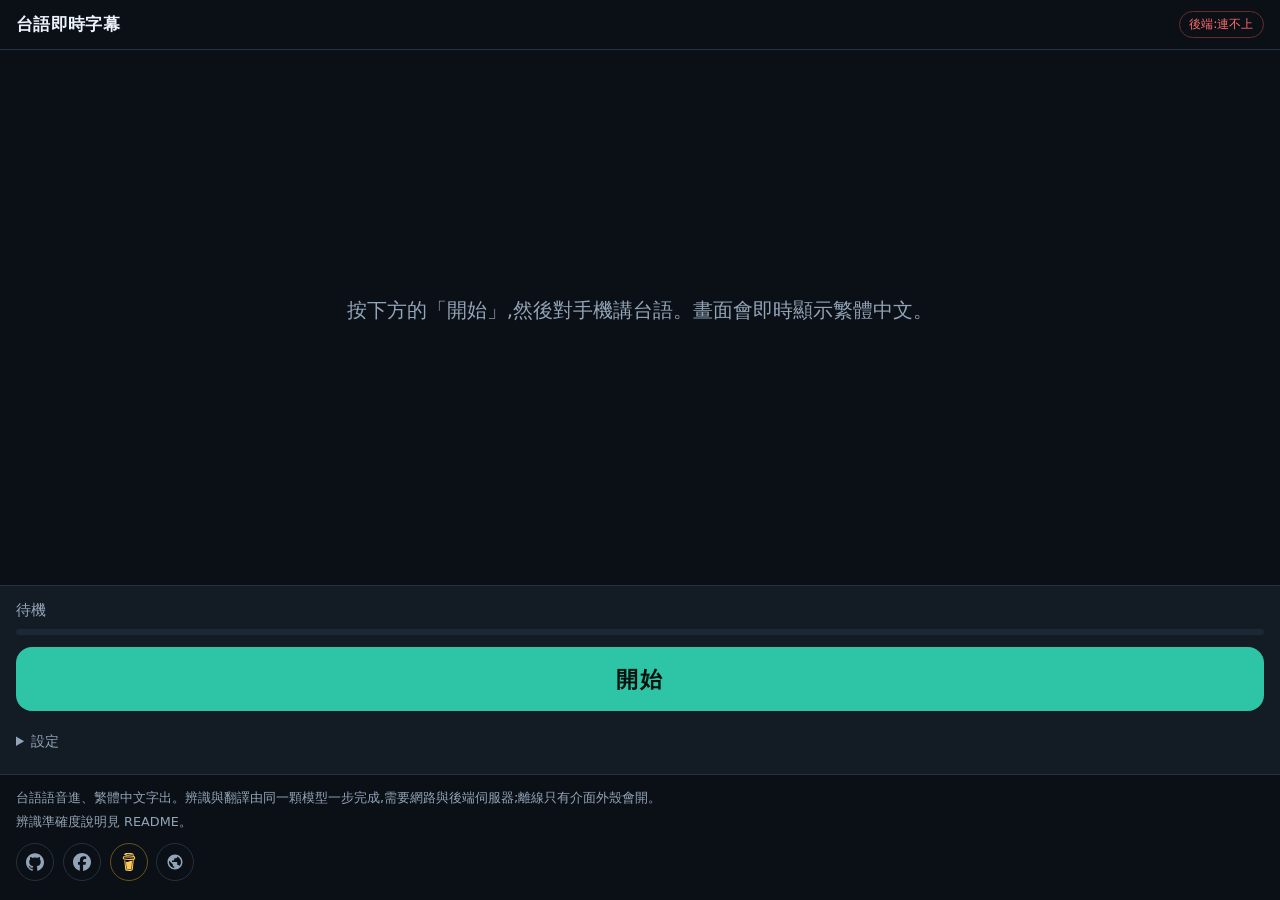
==== web/index.html @ a286e87c "feat: 台語即時字幕,對手機講台語畫面出繁中文字 wish-pool 願望 #37 的實作。單向:台語語音進、繁體中文字出,給不懂台語的人當場讀。  架構是一個 process 服務到底:serv" ====
<!doctype html>
<html lang="zh-Hant-TW">
<head>
<meta charset="utf-8">
<meta name="viewport" content="width=device-width, initial-scale=1, viewport-fit=cover">
<meta name="color-scheme" content="dark">
<meta name="theme-color" content="#0b1016">
<meta name="description" content="對手機講台語,畫面即時顯示繁體中文字,給不懂台語的人讀。">
<!-- 零外連:所有資產同源自架。style-src 需要 unsafe-inline 是因為音量條用 style 屬性改寬度;
     script-src/worker-src 需要 blob: 是因為 AudioWorklet 的處理器程式碼由 Blob URL 載入。
     connect-src * 是因為後端位址可由使用者在設定裡覆寫成別台機器。 -->
<meta http-equiv="Content-Security-Policy" content="default-src 'self'; script-src 'self' blob:; worker-src 'self' blob:; style-src 'self' 'unsafe-inline'; img-src 'self' data:; connect-src *; base-uri 'none'; form-action 'none'">
<title>台語即時字幕</title>
<link rel="manifest" href="manifest.webmanifest">
<link rel="icon" href="icon-192.png" sizes="192x192" type="image/png">
<link rel="apple-touch-icon" href="icon-192.png">
<link rel="stylesheet" href="styles.css">
<!-- 作者推廣三件套(加部落格共四顆)的樣式。本站 CSP 不允許 inline script,
     所以 BMC 注意力效果改成純 CSS:咖啡杯常駐輕跳,並在第 18、138、258 秒各彈一次對話泡。
     prefers-reduced-motion 由 styles.css 末尾的全域規則關掉動畫,對話泡預設 opacity 0,所以會安靜。 -->
<style>
.promo { display: flex; align-items: center; gap: .55rem; margin-top: .7rem; }
.promo a {
  display: inline-flex; align-items: center; justify-content: center;
  width: 38px; height: 38px; border: 1px solid var(--line); border-radius: 50%;
  background: var(--ink); color: var(--fg-dim); text-decoration: none;
}
.promo a:hover, .promo a:focus-visible { color: var(--fg); border-color: var(--fg-dim); }
.promo-bmc { position: relative; display: inline-flex; }
.promo-bmc a { color: var(--warn); border-color: #6b5316; }

@keyframes promo-idle {
  0%, 55%, 100% { transform: translateY(0); }
  62% { transform: translateY(-4px); }
  70% { transform: translateY(0); }
  78% { transform: translateY(-2px); }
  84% { transform: translateY(0); }
}
.promo-idle { animation: promo-idle 2.6s ease-in-out infinite; }

/* 大跳三次,時間點對齊下面三個對話泡 */
@keyframes promo-hop {
  0% { transform: translateY(0); }
  0.15% { transform: translateY(-7px); }
  0.35% { transform: translateY(0); }
  0.50% { transform: translateY(-3px); }
  0.70%, 100% { transform: translateY(0); }
}
.promo-hop { animation: promo-hop 120s ease-in-out 18s 3 both; }

@keyframes promo-say {
  0% { opacity: 0; transform: translateY(6px); }
  6%, 80% { opacity: 1; transform: translateY(0); }
  100% { opacity: 0; transform: translateY(0); }
}
.promo-bubble {
  position: absolute; left: -8px; bottom: calc(100% + 10px);
  width: max-content; max-width: 200px; padding: 6px 11px;
  border: 1px solid rgba(0, 0, 0, .1); border-radius: 14px;
  background: #fffdf7; color: #4a3f35; font-size: 13px; line-height: 1.5;
  box-shadow: 0 4px 14px rgba(0, 0, 0, .3);
  opacity: 0; pointer-events: none;
  animation: promo-say 5s ease both;
}
.promo-bubble::after {
  content: ""; position: absolute; left: 21px; bottom: -6px;
  border: 6px solid transparent; border-bottom: 0; border-top-color: #fffdf7;
}
.promo-say-1 { animation-delay: 18s; }
.promo-say-2 { animation-delay: 138s; }
.promo-say-3 { animation-delay: 258s; }
</style>
</head>
<body>

<header class="bar">
  <h1>台語即時字幕</h1>
  <p id="backend" class="pill" data-tone="idle">後端:檢查中</p>
</header>

<p id="insecure" class="notice" hidden></p>

<main id="stage" class="stage" aria-live="polite" aria-relevant="additions text" aria-label="字幕">
  <p id="hint" class="hint">按下方的「開始」,然後對手機講台語。畫面會即時顯示繁體中文。</p>
</main>

<div class="dock">
  <p id="status" class="status" data-tone="idle">待機</p>

  <div class="level" role="img" aria-label="麥克風音量">
    <div id="level-bar" class="level-bar"></div>
  </div>

  <button id="toggle" class="go" type="button" aria-label="開始聆聽台語">開始</button>

  <details id="settings">
    <summary>設定</summary>
    <div class="fields">
      <label for="base">後端位址</label>
      <input id="base" type="url" inputmode="url" autocomplete="off" spellcheck="false"
             placeholder="留空 = 與本頁同一台伺服器" aria-describedby="base-help">
      <p id="base-help" class="fine">例如 https://192.168.1.20:8000。改完會存在這台裝置上。</p>

      <label for="fontsize">字級 <output id="fontsize-out">100%</output></label>
      <input id="fontsize" type="range" min="70" max="200" step="10" value="100">

      <label class="row" for="demo">
        <input id="demo" type="checkbox">
        <span>示範模式(不連後端,播放預錄假字幕給人看介面)</span>
      </label>
    </div>
  </details>
</div>

<footer class="foot">
  <p>台語語音進、繁體中文字出。辨識與翻譯由同一顆模型一步完成,需要網路與後端伺服器;離線只有介面外殼會開。</p>
  <p id="accuracy-note">辨識準確度說明見 README。</p>

  <!-- yz-promo-footer v8-csp | 三件套加部落格。本站 CSP 禁 inline script,所以效果用純 CSS 等效實作。
       請勿直接對本檔跑 promo-footer 的 apply.py:它會注入 inline script(被 CSP 擋掉),
       而且它的比對範圍會吃到頁尾的 app.js 標籤。要升級請手動改這一段。 -->
  <nav class="promo" aria-label="作者連結">
    <a href="https://github.com/yazelin/taigi-caption" target="_blank" rel="noopener" aria-label="GitHub 原始碼" title="GitHub 原始碼"><svg viewBox="0 0 24 24" width="18" height="18" fill="currentColor" aria-hidden="true"><path d="M12 .297c-6.63 0-12 5.373-12 12 0 5.303 3.438 9.8 8.205 11.385.6.113.82-.258.82-.577 0-.285-.01-1.04-.015-2.04-3.338.724-4.042-1.61-4.042-1.61C4.422 18.07 3.633 17.7 3.633 17.7c-1.087-.744.084-.729.084-.729 1.205.084 1.838 1.236 1.838 1.236 1.07 1.835 2.809 1.305 3.495.998.108-.776.417-1.305.76-1.605-2.665-.3-5.466-1.332-5.466-5.93 0-1.31.465-2.38 1.235-3.22-.135-.303-.54-1.523.105-3.176 0 0 1.005-.322 3.3 1.23.96-.267 1.98-.399 3-.405 1.02.006 2.04.138 3 .405 2.28-1.552 3.285-1.23 3.285-1.23.645 1.653.24 2.873.12 3.176.765.84 1.23 1.91 1.23 3.22 0 4.61-2.805 5.625-5.475 5.92.42.36.81 1.096.81 2.22 0 1.606-.015 2.896-.015 3.286 0 .315.21.69.825.57C20.565 22.092 24 17.592 24 12.297c0-6.627-5.373-12-12-12"/></svg></a>
    <a href="https://www.facebook.com/yaze.lin.gm" target="_blank" rel="noopener" aria-label="Facebook" title="Facebook"><svg viewBox="0 0 24 24" width="18" height="18" fill="currentColor" aria-hidden="true"><path d="M9.101 23.691v-7.98H6.627v-3.667h2.474v-1.58c0-4.085 1.848-5.978 5.858-5.978.401 0 .955.042 1.468.103a8.68 8.68 0 0 1 1.141.195v3.325a8.623 8.623 0 0 0-.653-.036 26.805 26.805 0 0 0-.733-.009c-.707 0-1.259.096-1.675.309a1.686 1.686 0 0 0-.679.622c-.258.42-.374.995-.374 1.752v1.297h3.919l-.386 2.103-.287 1.564h-3.246v8.245C19.396 23.238 24 18.179 24 12.044c0-6.627-5.373-12-12-12s-12 5.373-12 12c0 5.628 3.874 10.35 9.101 11.647Z"/></svg></a>
    <span class="promo-bmc">
      <a class="promo-hop" href="https://buymeacoffee.com/yazelin" target="_blank" rel="noopener" aria-label="請亞澤喝杯咖啡 Buy me a coffee" title="請亞澤喝杯咖啡 Buy me a coffee"><svg class="promo-idle" viewBox="0 0 24 24" width="18" height="18" fill="currentColor" aria-hidden="true"><path d="M20.216 6.415l-.132-.666c-.119-.598-.388-1.163-1.001-1.379-.197-.069-.42-.098-.57-.241-.152-.143-.196-.366-.231-.572-.065-.378-.125-.756-.192-1.133-.057-.325-.102-.69-.25-.987-.195-.4-.597-.634-.996-.788a5.723 5.723 0 00-.626-.194c-1-.263-2.05-.36-3.077-.416a25.834 25.834 0 00-3.7.062c-.915.083-1.88.184-2.75.5-.318.116-.646.256-.888.501-.297.302-.393.77-.177 1.146.154.267.415.456.692.58.36.162.737.284 1.123.366 1.075.238 2.189.331 3.287.37 1.218.05 2.437.01 3.65-.118.299-.033.598-.073.896-.119.352-.054.578-.513.474-.834-.124-.383-.457-.531-.834-.473-.466.074-.96.108-1.382.146-1.177.08-2.358.082-3.536.006a22.228 22.228 0 01-1.157-.107c-.086-.01-.18-.025-.258-.036-.243-.036-.484-.08-.724-.13-.111-.027-.111-.185 0-.212h.005c.277-.06.557-.108.838-.147h.002c.131-.009.263-.032.394-.048a25.076 25.076 0 013.426-.12c.674.019 1.347.067 2.017.144l.228.031c.267.04.533.088.798.145.392.085.895.113 1.07.542.055.137.08.288.111.431l.319 1.484a.237.237 0 01-.199.284h-.003c-.037.006-.075.01-.112.015a36.704 36.704 0 01-4.743.295 37.059 37.059 0 01-4.699-.304c-.14-.017-.293-.042-.417-.06-.326-.048-.649-.108-.973-.161-.393-.065-.768-.032-1.123.161-.29.16-.527.404-.675.701-.154.316-.199.66-.267 1-.069.34-.176.707-.135 1.056.087.753.613 1.365 1.37 1.502a39.69 39.69 0 0011.343.376.483.483 0 01.535.53l-.071.697-1.018 9.907c-.041.41-.047.832-.125 1.237-.122.637-.553 1.028-1.182 1.171-.577.131-1.165.2-1.756.205-.656.004-1.31-.025-1.966-.022-.699.004-1.556-.06-2.095-.58-.475-.458-.54-1.174-.605-1.793l-.731-7.013-.322-3.094c-.037-.351-.286-.695-.678-.678-.336.015-.718.3-.678.679l.228 2.185.949 9.112c.147 1.344 1.174 2.068 2.446 2.272.742.12 1.503.144 2.257.156.966.016 1.942.053 2.892-.122 1.408-.258 2.465-1.198 2.616-2.657.34-3.332.683-6.663 1.024-9.995l.215-2.087a.484.484 0 01.39-.426c.402-.078.787-.212 1.074-.518.455-.488.546-1.124.385-1.766zm-1.478.772c-.145.137-.363.201-.578.233-2.416.359-4.866.54-7.308.46-1.748-.06-3.477-.254-5.207-.498-.17-.024-.353-.055-.47-.18-.22-.236-.111-.71-.054-.995.052-.26.152-.609.463-.646.484-.057 1.046.148 1.526.22.577.088 1.156.159 1.737.212 2.48.226 5.002.19 7.472-.14.45-.06.899-.13 1.345-.21.399-.072.84-.206 1.08.206.166.281.188.657.162.974a.544.544 0 01-.169.364zm-6.159 3.9c-.862.37-1.84.788-3.109.788a5.884 5.884 0 01-1.569-.217l.877 9.004c.065.78.717 1.38 1.5 1.38 0 0 1.243.065 1.658.065.447 0 1.786-.065 1.786-.065.783 0 1.434-.6 1.499-1.38l.94-9.95a3.996 3.996 0 00-1.322-.238c-.826 0-1.491.284-2.26.613z"/></svg></a>
      <span class="promo-bubble promo-say-1" aria-hidden="true">嘿，這裡這裡，我是咖啡按鈕</span>
      <span class="promo-bubble promo-say-2" aria-hidden="true">一杯咖啡，是下一個作品的燃料</span>
      <span class="promo-bubble promo-say-3" aria-hidden="true">不請也沒關係，你來玩我就很開心</span>
    </span>
    <a href="https://yazelin.github.io/" target="_blank" rel="noopener" aria-label="亞澤的部落格" title="亞澤的部落格"><svg viewBox="0 0 24 24" width="18" height="18" fill="currentColor" aria-hidden="true"><path d="M12 2C6.48 2 2 6.48 2 12s4.48 10 10 10 10-4.48 10-10S17.52 2 12 2zm-1 17.93c-3.95-.49-7-3.85-7-7.93 0-.62.08-1.21.21-1.79L9 15v1c0 1.1.9 2 2 2v1.93zm6.9-2.54c-.26-.81-1-1.39-1.9-1.39h-1v-3c0-.55-.45-1-1-1H8v-2h2c.55 0 1-.45 1-1V7h2c1.1 0 2-.9 2-2v-.41c2.93 1.19 5 4.06 5 7.41 0 2.08-.8 3.97-2.1 5.39z"/></svg></a>
  </nav>
</footer>

<script src="app.js"></script>
</body>
</html>
---- web/styles.css ----
/* 台語即時字幕:手機優先、深色、字大。零外連,字型走系統堆疊。 */

:root {
  --ink: #0b1016;
  --ink-2: #131b25;
  --line: #24313f;
  --fg: #eef4fb;
  --fg-dim: #93a4b8;
  --go: #2ec4a6;
  --go-ink: #04120e;
  --stop: #ff6b6b;
  --warn: #ffc857;
  --cap: 1;
}

* { box-sizing: border-box; }

html, body {
  height: 100%;
  margin: 0;
}

body {
  display: flex;
  flex-direction: column;
  background: var(--ink);
  color: var(--fg);
  font-family: "Noto Sans TC", "PingFang TC", "Microsoft JhengHei", system-ui, sans-serif;
  line-height: 1.5;
  -webkit-text-size-adjust: 100%;
  padding: env(safe-area-inset-top) env(safe-area-inset-right) env(safe-area-inset-bottom) env(safe-area-inset-left);
}

.bar {
  display: flex;
  align-items: center;
  justify-content: space-between;
  gap: .75rem;
  padding: .7rem 1rem;
  border-bottom: 1px solid var(--line);
}

.bar h1 {
  margin: 0;
  font-size: 1.05rem;
  letter-spacing: .02em;
}

.pill {
  margin: 0;
  padding: .2rem .6rem;
  border: 1px solid var(--line);
  border-radius: 999px;
  font-size: .78rem;
  color: var(--fg-dim);
  white-space: nowrap;
}

.pill[data-tone="ok"] { color: var(--go); border-color: #1d5c50; }
.pill[data-tone="bad"] { color: var(--stop); border-color: #6b2b2b; }

.notice {
  margin: 0;
  padding: .8rem 1rem;
  background: #3a2a08;
  border-bottom: 1px solid #6b5316;
  color: var(--warn);
  font-size: .95rem;
}

/* 字幕區 */
.stage {
  flex: 1 1 auto;
  overflow-y: auto;
  overscroll-behavior: contain;
  padding: 1rem 1rem 2rem;
  display: flex;
  flex-direction: column;
  gap: .55rem;
}

.hint {
  margin: auto 0;
  color: var(--fg-dim);
  font-size: clamp(1rem, 4vw, 1.25rem);
  text-align: center;
}

/* 每一句。字級至少 28px 起跳,--cap 由設定的字級滑桿縮放。 */
.line {
  margin: 0;
  font-size: calc(clamp(28px, 7.2vw, 46px) * var(--cap));
  font-weight: 700;
  line-height: 1.35;
  letter-spacing: .01em;
  color: var(--fg);
  opacity: .42;
  transition: opacity .25s ease;
  word-break: break-word;
}

/* 字少的時候把字幕壓在畫面下緣(靠近拇指與視線),多到滿了 auto 自動變 0,捲動照常 */
.stage > .line:first-child { margin-top: auto; }

/* 最新一句最亮,舊句淡出但仍讀得到 */
.line:last-child { opacity: 1; }
.line:nth-last-child(2) { opacity: .72; }
.line:nth-last-child(3) { opacity: .55; }

.line.pending {
  color: var(--fg-dim);
  font-weight: 500;
}

.line.demo::after {
  content: "示範";
  margin-inline-start: .5em;
  padding: .1em .4em;
  border: 1px solid var(--warn);
  border-radius: .35em;
  color: var(--warn);
  font-size: .38em;
  font-weight: 500;
  vertical-align: middle;
  white-space: nowrap;
}

.line.bad { color: var(--stop); font-size: calc(clamp(18px, 4.4vw, 24px) * var(--cap)); font-weight: 500; }

/* 底部操作區 */
.dock {
  flex: 0 0 auto;
  padding: .8rem 1rem 1rem;
  border-top: 1px solid var(--line);
  background: var(--ink-2);
}

.status {
  margin: 0 0 .5rem;
  font-size: .92rem;
  color: var(--fg-dim);
}

.status[data-tone="live"] { color: var(--go); }
.status[data-tone="work"] { color: var(--warn); }
.status[data-tone="bad"] { color: var(--stop); }

.level {
  height: 6px;
  margin-bottom: .8rem;
  border-radius: 999px;
  background: #1d2836;
  overflow: hidden;
}

.level-bar {
  width: 0;
  height: 100%;
  background: var(--go);
  transition: width .08s linear;
}

.go {
  display: block;
  width: 100%;
  min-height: 64px;
  border: 0;
  border-radius: 16px;
  background: var(--go);
  color: var(--go-ink);
  font: inherit;
  font-size: 1.4rem;
  font-weight: 700;
  letter-spacing: .1em;
  cursor: pointer;
}

.go:active { transform: scale(.99); }
.go[data-on="1"] { background: var(--stop); color: #1b0606; }
.go:disabled { background: #2c3a4a; color: var(--fg-dim); cursor: not-allowed; }

#settings {
  margin-top: .9rem;
  font-size: .9rem;
  color: var(--fg-dim);
}

#settings summary {
  cursor: pointer;
  padding: .3rem 0;
  min-height: 32px;
}

.fields {
  display: grid;
  gap: .35rem;
  padding: .5rem 0 .2rem;
}

.fields label { color: var(--fg); }
.fields .row { display: flex; align-items: center; gap: .5rem; color: var(--fg-dim); }
.fields .row input { width: 20px; height: 20px; }

.fields input[type="url"] {
  padding: .6rem .7rem;
  border: 1px solid var(--line);
  border-radius: 10px;
  background: var(--ink);
  color: var(--fg);
  font: inherit;
  font-size: 1rem;
}

.fields input[type="range"] { width: 100%; accent-color: var(--go); }

.fine { margin: 0 0 .5rem; font-size: .8rem; color: var(--fg-dim); }

.foot {
  flex: 0 0 auto;
  padding: .8rem 1rem 1.2rem;
  border-top: 1px solid var(--line);
  font-size: .8rem;
  color: var(--fg-dim);
}

.foot p { margin: 0 0 .35rem; }

@media (prefers-reduced-motion: reduce) {
  * { transition: none !important; animation: none !important; }
  .go:active { transform: none; }
}
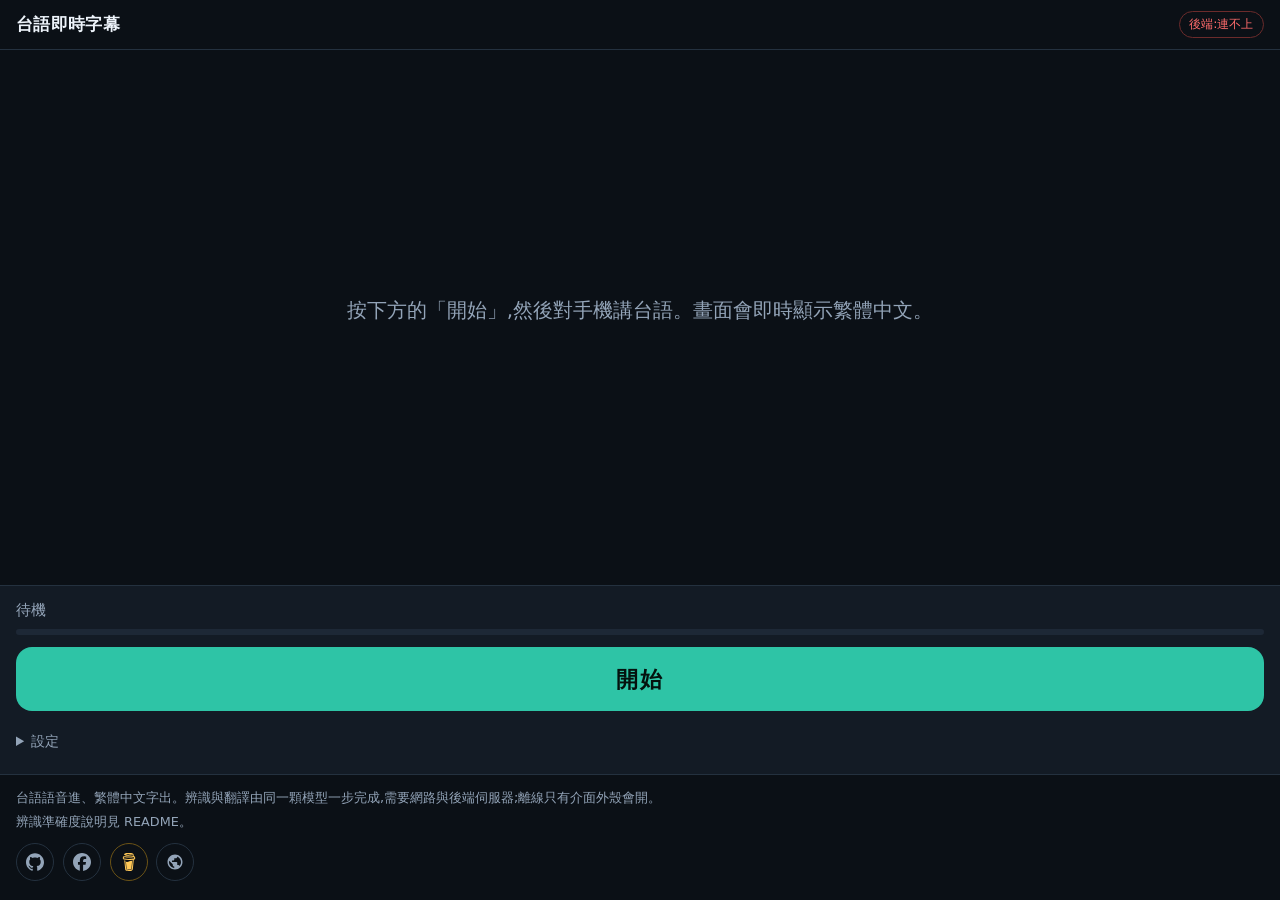
==== commit 47513aa0: "fix: correct cloned blog footer link" ====
--- a/web/index.html
+++ b/web/index.html
@@ -116,7 +116,7 @@
   <p>台語語音進、繁體中文字出。辨識與翻譯由同一顆模型一步完成,需要網路與後端伺服器;離線只有介面外殼會開。</p>
   <p id="accuracy-note">辨識準確度說明見 README。</p>
 
-  <!-- yz-promo-footer v8-csp | 三件套加部落格。本站 CSP 禁 inline script,所以效果用純 CSS 等效實作。
+  <!-- yz-promo-footer v9-csp | 三件套加部落格。本站 CSP 禁 inline script,所以效果用純 CSS 等效實作。
        請勿直接對本檔跑 promo-footer 的 apply.py:它會注入 inline script(被 CSP 擋掉),
        而且它的比對範圍會吃到頁尾的 app.js 標籤。要升級請手動改這一段。 -->
   <nav class="promo" aria-label="作者連結">
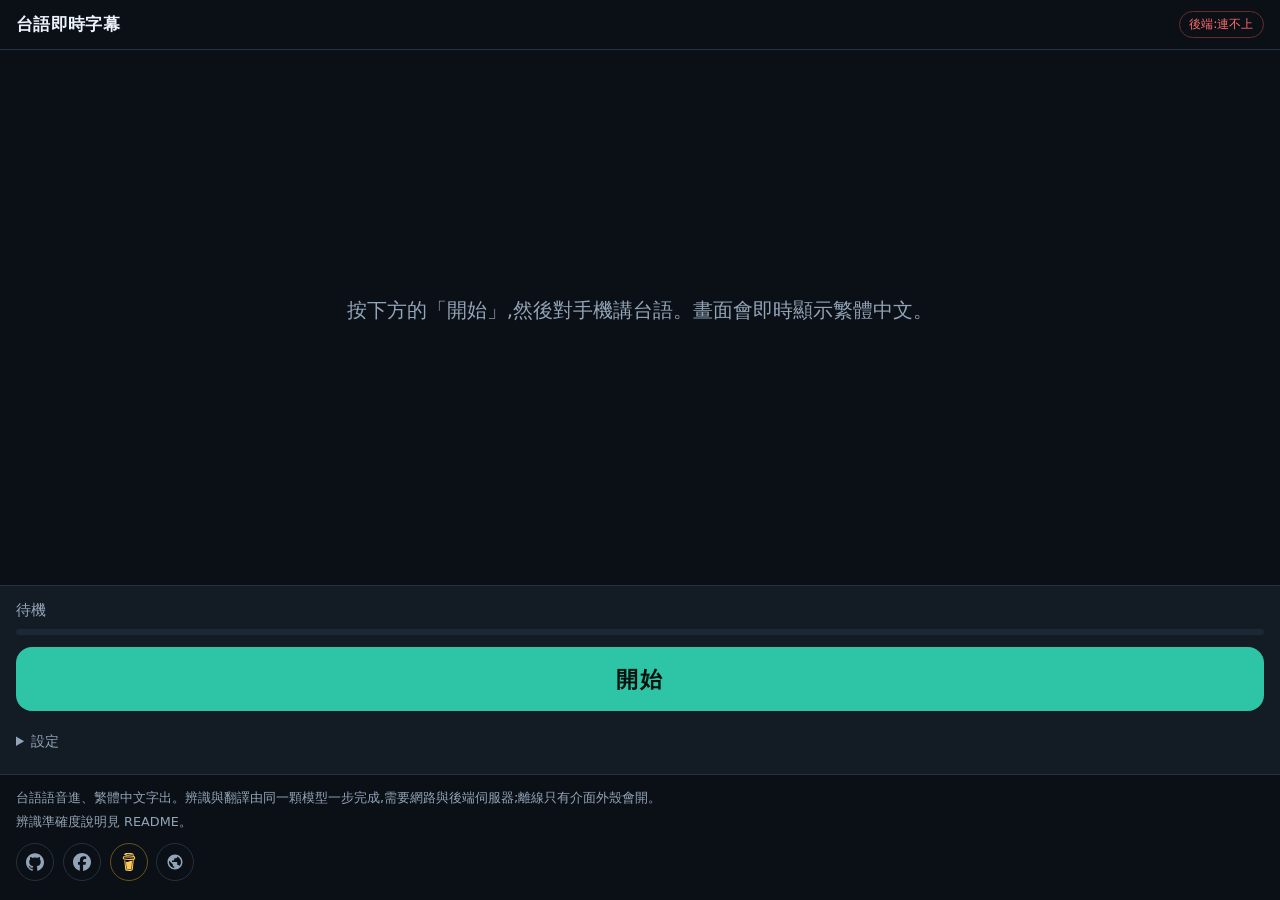
==== commit d7f38a8a: "feat(pwa): 補齊安裝卡、OG 分享卡與 SEO 基本款 pwa-check 從 WARN 7 清到 0(0 FAIL/0 WARN): - index.html 補 mobile-web-a" ====
--- a/web/index.html
+++ b/web/index.html
@@ -6,6 +6,27 @@
 <meta name="color-scheme" content="dark">
 <meta name="theme-color" content="#0b1016">
 <meta name="description" content="對手機講台語,畫面即時顯示繁體中文字,給不懂台語的人讀。">
+<link rel="canonical" href="https://yazelin.github.io/taigi-caption/app/">
+<meta name="mobile-web-app-capable" content="yes">
+<meta name="apple-mobile-web-app-capable" content="yes">
+<meta name="apple-mobile-web-app-status-bar-style" content="black-translucent">
+<meta name="apple-mobile-web-app-title" content="台語字幕">
+<meta property="og:type" content="website">
+<meta property="og:site_name" content="台語即時字幕">
+<meta property="og:locale" content="zh_TW">
+<meta property="og:title" content="台語即時字幕">
+<meta property="og:description" content="對手機講台語,畫面即時顯示繁體中文字,給不懂台語的人讀。">
+<meta property="og:url" content="https://yazelin.github.io/taigi-caption/app/">
+<meta property="og:image" content="https://yazelin.github.io/taigi-caption/app/og-image.png">
+<meta property="og:image:secure_url" content="https://yazelin.github.io/taigi-caption/app/og-image.png">
+<meta property="og:image:type" content="image/png">
+<meta property="og:image:width" content="1200">
+<meta property="og:image:height" content="630">
+<meta property="og:image:alt" content="台語即時字幕:對手機講台語,畫面即時顯示繁體中文字">
+<meta name="twitter:card" content="summary_large_image">
+<meta name="twitter:title" content="台語即時字幕">
+<meta name="twitter:description" content="對手機講台語,畫面即時顯示繁體中文字,給不懂台語的人讀。">
+<meta name="twitter:image" content="https://yazelin.github.io/taigi-caption/app/og-image.png">
 <!-- 零外連:所有資產同源自架。style-src 需要 unsafe-inline 是因為音量條用 style 屬性改寬度;
      script-src/worker-src 需要 blob: 是因為 AudioWorklet 的處理器程式碼由 Blob URL 載入。
      connect-src * 是因為後端位址可由使用者在設定裡覆寫成別台機器。 -->
